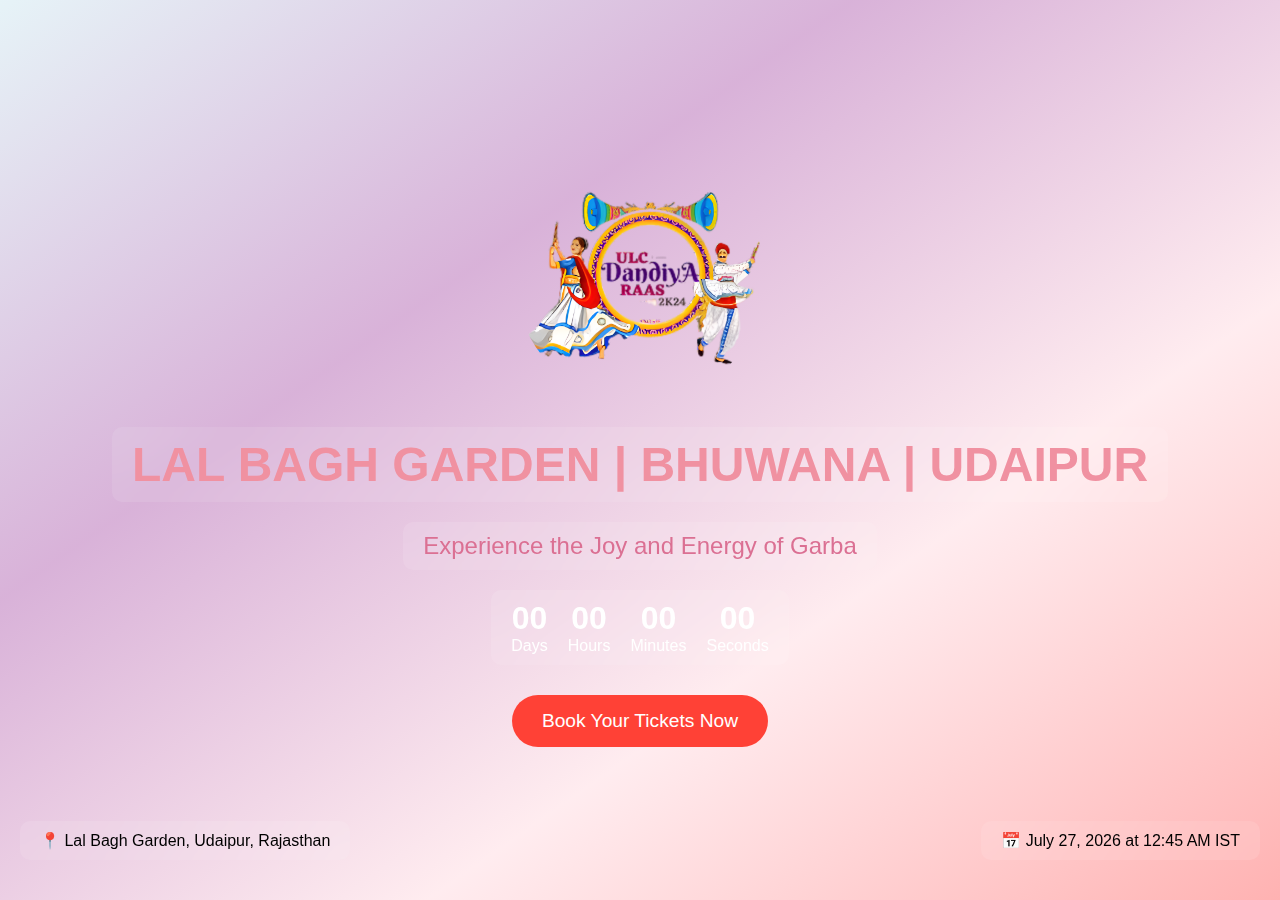
==== index.html @ 1609d5b9 "Add files via upload" ====
<!DOCTYPE html>
<html lang="en">
<head>
    <meta charset="UTF-8">
    <meta name="viewport" content="width=device-width, initial-scale=1.0">
    <title>ULC Garba Udaipur</title>
    <link rel="stylesheet" href="./css/landing.css">
    <link rel="stylesheet" href="https://cdnjs.cloudflare.com/ajax/libs/font-awesome/6.0.0-beta3/css/all.min.css" integrity="sha384-k6RqeWeci5ZR/Lv4MR0sA0FfDOMmZyE6Wg6I1NQ0l3q6I1NQ0l3q6I1NQ0l3q6I1NQ0l3q6I1NQ0l3q6I1NQ0l3q6I1NQ0" crossorigin="anonymous">
</head>
<body>
    <div class="container">
        <div class="overlay"></div>
        <div class="content">
            <a href="https://www.instagram.com/ulcdandiyaaraas?utm_source=ig_web_button_share_sheet&igsh=ZDNlZDc0MzIxNw=="><img src="./assests/ulclogo.png" alt="ULC Garba Udaipur Logo" class="logo"></a>
            <h1 class="glass-text">LAL BAGH GARDEN | BHUWANA | UDAIPUR</h1>
            <p class="glass-text subtitle">Experience the Joy and Energy of Garba</p>
            <div class="timer glass-text">
                <div class="time-unit">
                    <span id="days">00</span>
                    <span>Days</span>
                </div>
                <div class="time-unit">
                    <span id="hours">00</span>
                    <span>Hours</span>
                </div>
                <div class="time-unit">
                    <span id="minutes">00</span>
                    <span>Minutes</span>
                </div>
                <div class="time-unit">
                    <span id="seconds">00</span>
                    <span>Seconds</span>
                </div>
            </div>
            <a href="./bookticket.html"><button class="book-ticket">Book Your Tickets Now</button></a>
            <a href="https://www.google.com/maps/dir//THE+LAL+BAGH+GARDEN,+New+navratan,+mewar+hospital,+road,+Bhuwana,+Udaipur,+Rajasthan+313001/@24.6245318,73.6965852,17z/data=!4m8!4m7!1m0!1m5!1m1!1s0x3967e5995ef4bdbf:0x1d89cc7594e5510f!2m2!1d73.6967487!2d24.6245654?authuser=0&entry=ttu&g_ep=EgoyMDI0MDkyNC4wIKXMDSoASAFQAw%3D%3D"><div class="location glass-text">📍 Lal Bagh Garden, Udaipur, Rajasthan</div></a>
            <div class="event-date glass-text" id="event-date">📅 Event Date & Time Loading...</div>
        </div>
    </div>
    <script src="./Js/landing.js"></script>
</body>
</html>
---- css/landing.css ----
* {
    margin: 0;
    padding: 0;
    box-sizing: border-box;
}

body, html {
    height: 100%;
    font-family: Arial, sans-serif;
}

.container {
    position: relative;
    min-height: 100vh;
    overflow: hidden;
}

/* #bg-video {
    position: absolute;
    top: 50%;
    left: 50%;
    min-width: 100%;
    min-height: 100%;
    width: auto;
    height: auto;
    transform: translateX(-50%) translateY(-50%);
    z-index: -1;
} */

.overlay {
    position: absolute;
    top: 0;
    left: 0;
    width: 100%;
    height: 100%;
    background: linear-gradient(to bottom right, rgba(173, 216, 230, 0.3), rgba(128, 0, 128, 0.3), rgba(255, 192, 203, 0.3), rgba(255, 0, 0, 0.3));
    z-index: 0;
}

.content {
    position: relative;
    z-index: 1;
    display: flex;
    flex-direction: column;
    align-items: center;
    justify-content: center;
    min-height: 100vh;
    color: white;
    text-align: center;
    padding: 20px;
}

.logo {
    width: 250px;
    height: 250px;
    margin-bottom: 20px;
    border-radius: 50%;


}

.glass-text {
    background: rgba(255, 255, 255, 0.1);
    backdrop-filter: blur(10px);
    padding: 10px 20px;
    border-radius: 10px;
    margin-bottom: 20px;
}

h1 {
    font-size: 3rem;
    margin-bottom: 10px;
    color: rgb(240, 145, 161);
}

.subtitle {
    font-size: 1.5rem;
    color: palevioletred;
}

.timer {
    display: flex;
    justify-content: center;
    gap: 20px;
    margin-bottom: 30px;
}

.time-unit {
    display: flex;
    flex-direction: column;
    align-items: center;
}

.time-unit span:first-child {
    font-size: 2rem;
    font-weight: bold;
}

.book-ticket {
    background-color: #ff4136;
    color: white;
    border: none;
    padding: 15px 30px;
    font-size: 1.2rem;
    border-radius: 50px;
    cursor: pointer;
    transition: all 0.3s ease;
}

.book-ticket:hover {
    background-color: #ff725c;
    transform: scale(1.05);
}

.location, .event-date {
    position: absolute;
    bottom: 20px;
    font-size: 1.0rem;
}

.location {
    left: 20px;
    color: black;
}

.event-date {
    right: 20px;
    color: black;
}

@media (max-width: 768px) {
    h1 {
        font-size: 2rem;
    }
    .subtitle {
        font-size: 1.2rem;
    }
    .timer {
        flex-wrap: wrap;
    }
    .location, .event-date {
        position: static;
        margin-top: 10px;
    }
}

.social-media {
    margin-top: 25px;
    text-align: center;
}
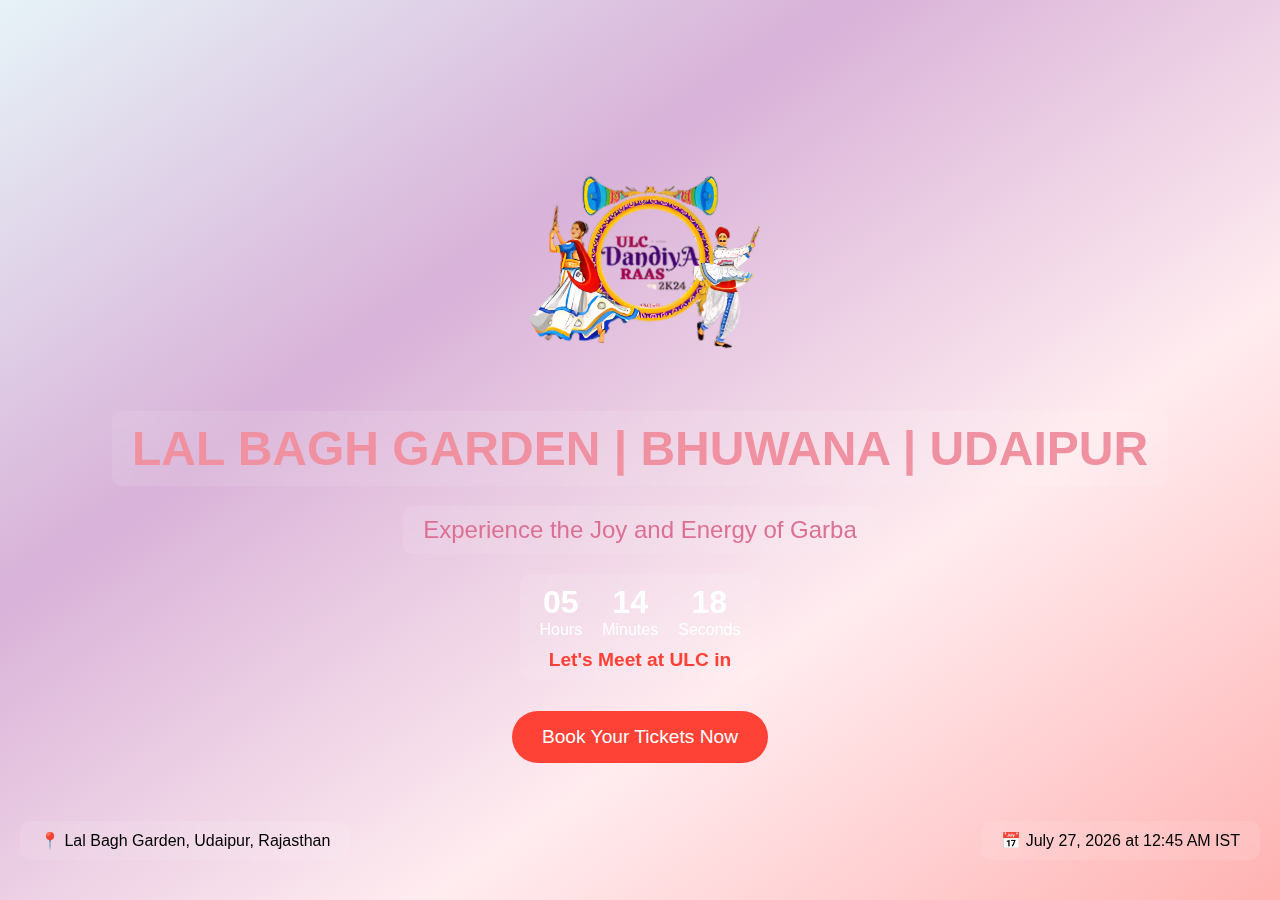
==== commit df97faa3: "Update index.html" ====
--- a/index.html
+++ b/index.html
@@ -5,7 +5,7 @@
     <meta name="viewport" content="width=device-width, initial-scale=1.0">
     <title>ULC Garba Udaipur</title>
     <link rel="stylesheet" href="./css/landing.css">
-    <link rel="stylesheet" href="https://cdnjs.cloudflare.com/ajax/libs/font-awesome/6.0.0-beta3/css/all.min.css" integrity="sha384-k6RqeWeci5ZR/Lv4MR0sA0FfDOMmZyE6Wg6I1NQ0l3q6I1NQ0l3q6I1NQ0l3q6I1NQ0l3q6I1NQ0l3q6I1NQ0l3q6I1NQ0" crossorigin="anonymous">
+    <link rel="stylesheet" href="https://cdnjs.cloudflare.com/ajax/libs/font-awesome/6.0.0-beta3/css/all.min.css" integrity="sha384-k6RqeWeci5ZR/Lv4MR0sA0FfDOMmZyE6Wg6I1NQ0l3q6I1NQ0l3q6I1NQ0l3q6I1NQ0l3q6I1NQ0l3q6I1NQ0" crossorigin="anonymous">
 </head>
 <body>
     <div class="container">
@@ -14,23 +14,22 @@
             <a href="https://www.instagram.com/ulcdandiyaaraas?utm_source=ig_web_button_share_sheet&igsh=ZDNlZDc0MzIxNw=="><img src="./assests/ulclogo.png" alt="ULC Garba Udaipur Logo" class="logo"></a>
             <h1 class="glass-text">LAL BAGH GARDEN | BHUWANA | UDAIPUR</h1>
             <p class="glass-text subtitle">Experience the Joy and Energy of Garba</p>
-            <div class="timer glass-text">
-                <div class="time-unit">
-                    <span id="days">00</span>
-                    <span>Days</span>
+            <div id="event-status" class="glass-text">
+                <div id="countdown" class="timer">
+                    <div class="time-unit">
+                        <span id="hours">00</span>
+                        <span>Hours</span>
+                    </div>
+                    <div class="time-unit">
+                        <span id="minutes">00</span>
+                        <span>Minutes</span>
+                    </div>
+                    <div class="time-unit">
+                        <span id="seconds">00</span>
+                        <span>Seconds</span>
+                    </div>
                 </div>
-                <div class="time-unit">
-                    <span id="hours">00</span>
-                    <span>Hours</span>
-                </div>
-                <div class="time-unit">
-                    <span id="minutes">00</span>
-                    <span>Minutes</span>
-                </div>
-                <div class="time-unit">
-                    <span id="seconds">00</span>
-                    <span>Seconds</span>
-                </div>
+                <div id="event-message"></div>
             </div>
             <a href="./bookticket.html"><button class="book-ticket">Book Your Tickets Now</button></a>
             <a href="https://www.google.com/maps/dir//THE+LAL+BAGH+GARDEN,+New+navratan,+mewar+hospital,+road,+Bhuwana,+Udaipur,+Rajasthan+313001/@24.6245318,73.6965852,17z/data=!4m8!4m7!1m0!1m5!1m1!1s0x3967e5995ef4bdbf:0x1d89cc7594e5510f!2m2!1d73.6967487!2d24.6245654?authuser=0&entry=ttu&g_ep=EgoyMDI0MDkyNC4wIKXMDSoASAFQAw%3D%3D"><div class="location glass-text">📍 Lal Bagh Garden, Udaipur, Rajasthan</div></a>
@@ -40,9 +39,3 @@
     <script src="./Js/landing.js"></script>
 </body>
 </html>
-
-
-
-
-
-
--- a/css/landing.css
+++ b/css/landing.css
@@ -14,18 +14,6 @@
     min-height: 100vh;
     overflow: hidden;
 }
-
-/* #bg-video {
-    position: absolute;
-    top: 50%;
-    left: 50%;
-    min-width: 100%;
-    min-height: 100%;
-    width: auto;
-    height: auto;
-    transform: translateX(-50%) translateY(-50%);
-    z-index: -1;
-} */
 
 .overlay {
     position: absolute;
@@ -55,8 +43,6 @@
     height: 250px;
     margin-bottom: 20px;
     border-radius: 50%;
-
-
 }
 
 .glass-text {
@@ -78,11 +64,17 @@
     color: palevioletred;
 }
 
+#event-status {
+    display: flex;
+    flex-direction: column;
+    align-items: center;
+    margin-bottom: 30px;
+}
+
 .timer {
     display: flex;
     justify-content: center;
     gap: 20px;
-    margin-bottom: 30px;
 }
 
 .time-unit {
@@ -94,6 +86,13 @@
 .time-unit span:first-child {
     font-size: 2rem;
     font-weight: bold;
+}
+
+#event-message {
+    font-size: 1.2rem;
+    font-weight: bold;
+    margin-top: 10px;
+    color: #ff4136;
 }
 
 .book-ticket {
@@ -116,11 +115,13 @@
     position: absolute;
     bottom: 20px;
     font-size: 1.0rem;
+    text-decoration: none;
 }
 
 .location {
     left: 20px;
     color: black;
+    text-decoration: none;
 }
 
 .event-date {
@@ -141,6 +142,7 @@
     .location, .event-date {
         position: static;
         margin-top: 10px;
+        text-decoration: none;
     }
 }
 
@@ -148,4 +150,3 @@
     margin-top: 25px;
     text-align: center;
 }
-
